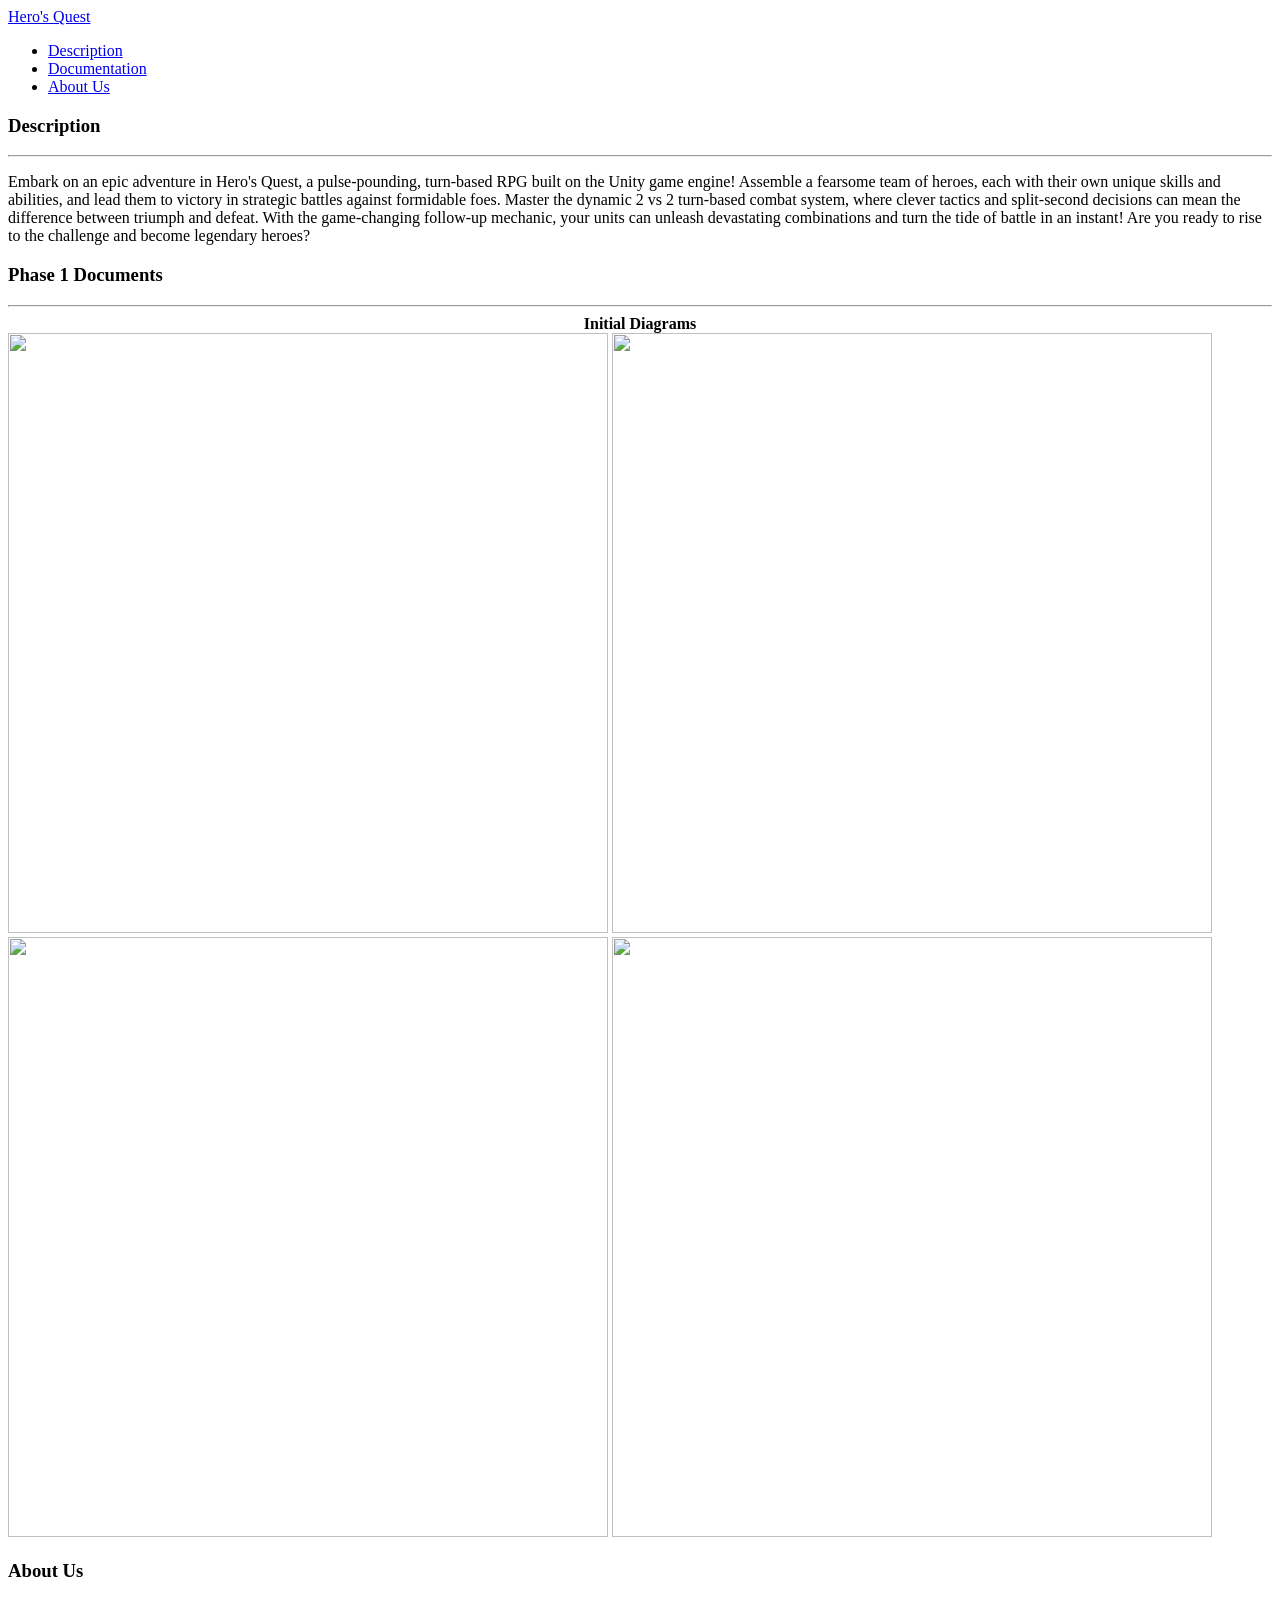
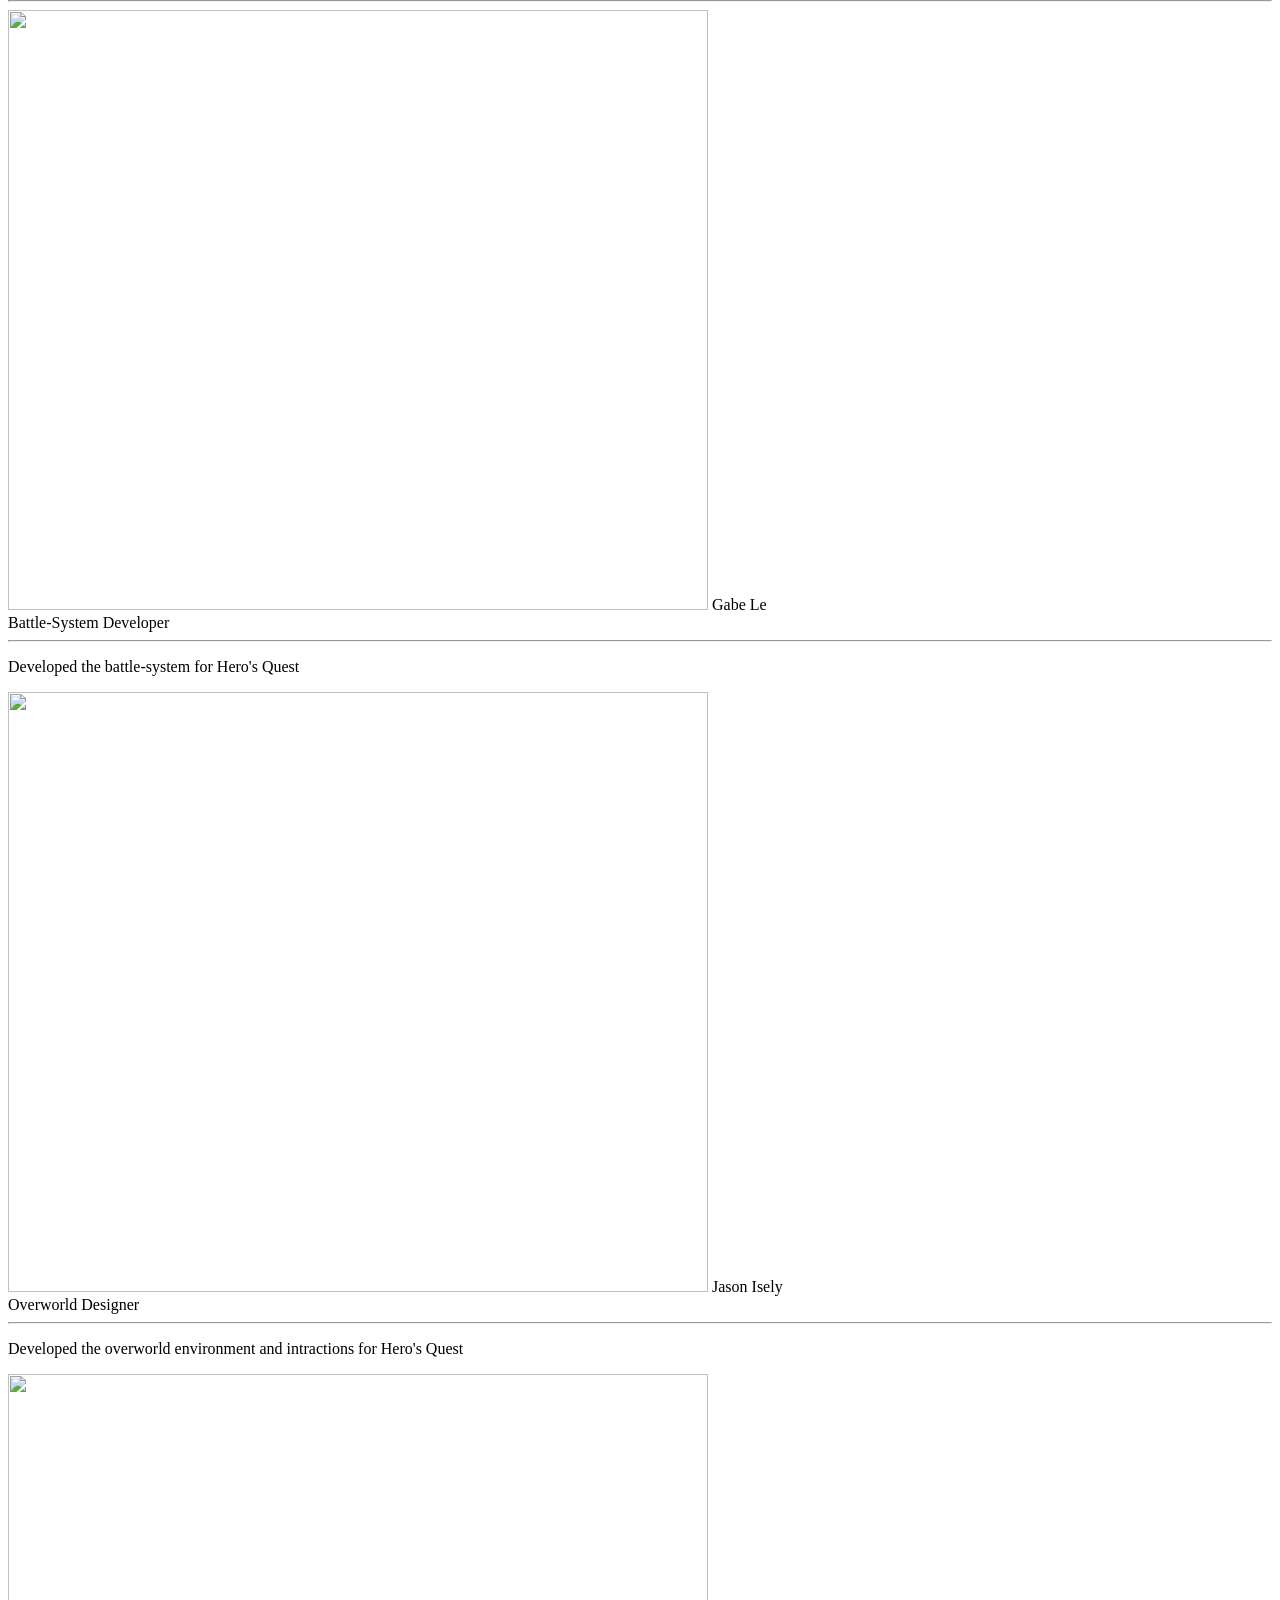
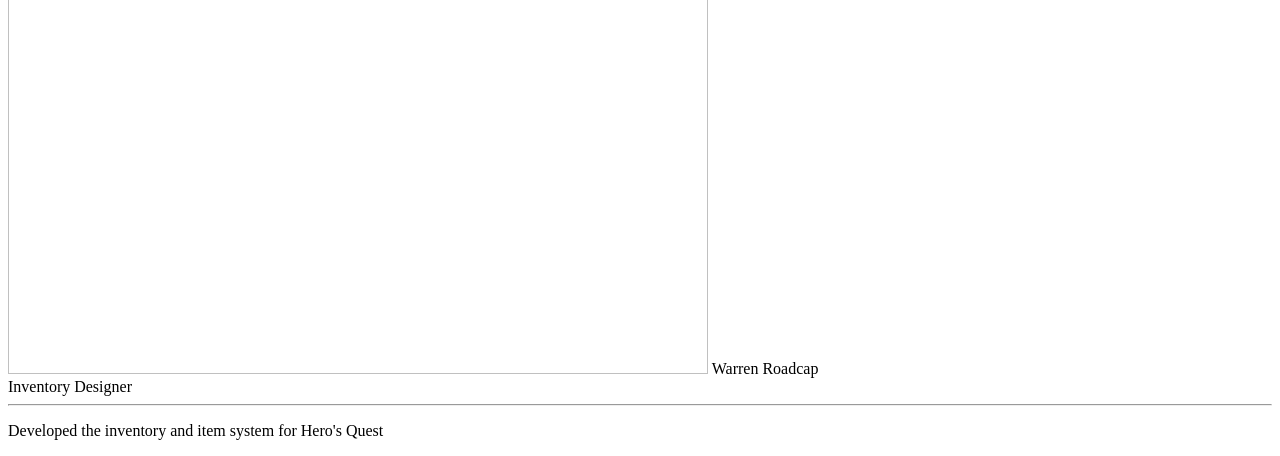
==== index.html @ f2cc96c9 "try1" ====
<!DOCTYPE html>
<html>
	<head>
		<meta charset="utf-8">
		<meta name="viewport" content "width=device-width, inital-scale=1">
		<title>Hero's Quest</title>
		<link rel="stylesheet" href="heroesquest.css" />
	</head>
	<body>
	<div class = "top_bar">
	<nav>
	<div class = "nav_ nav_bar_red a1">
		<a href = "index.html" class = "project_name">Hero's Quest</a>
		<ul id="nav_page" class = "right nav_items">
			<li><a href = "#description">Description</a></li>
			<li><a href= "#documentation">Documentation</a></li>
			<li><a href = "#about_us_cards">About Us</a></li>
		</ul>
	</nav>
	</div>
	<div class ="app black l1">
		<div class ="card">
			<div id="description" class="section scroll c-content">
				<h3>Description</h3>
				<hr>
				<p>Embark on an epic adventure in Hero's Quest, a pulse-pounding, turn-based RPG built on the Unity
				game engine! Assemble a fearsome team of heroes, each with their own unique skills and abilities, and
				lead them to victory in strategic battles against formidable foes. Master the dynamic 2 vs 2 turn-based
				combat system, where clever tactics and split-second decisions can mean the difference between
				triumph and defeat. With the game-changing follow-up mechanic, your units can unleash
				devastating combinations and turn the tide of battle in an instant! Are you ready to rise to the
				challenge and become legendary heroes?</p>
			</div>
		</div>
		<div class = "card">
			<div id="documentation" class = "section scroll c-content">
				<h3>Phase 1 Documents</h3>
				<hr>
				<div style = "text-align: center;">
					<div class = "card-title">
						<strong>Initial Diagrams</strong>
					</div>
				</div>
				<div class = "center-align">
					<div id="phase1_div" class="scrolling-wrapper">
						<img src = "img/hlr.png" width = "600" height ="600" padding:10px>
						<img src = "img/buc.png" width = "600" height ="600" padding:10px>
						<img src = "img/cd.png" width = "600" height ="600" padding:10px>
						<img src = "img/mmuc.png" width = "600" height ="600" padding:10px>
					</div>
				</div>
			</div>
		</div>
		<div class = "card">
			<div id = "about_us_cards" class = "section scroll c-content">
				<h3>About Us</h3>
				<hr>
				<div class = "row">
					<div class ="col s1 m1 l2">
						<div class="card">
							<div class = "image">
								<img src = "img/gabe.jpg" width="700" height="600">
								<span class = "card-title name">Gabe Le</span>
							</div>
							<div class = "c-content">
								<div class="card-title">Battle-System Developer</div>
								<hr>
								<p>Developed the battle-system for Hero's Quest</p>
							</div>
						</div>
					</div>
					<div class ="col s1 m1 l2">
						<div class="card">
							<div class = "image">
								<img src = "img/jason.jpg" width="700" height="600">
								<span class = "card-title name">Jason Isely</span>
							</div>
							<div class = "c-content">
								<div class="card-title">Overworld Designer</div>
								<hr>
								<p>Developed the overworld environment and intractions for Hero's Quest</p>
							</div>
						</div>
					</div>
					<div class ="col s1 m1 l2">
						<div class="card">
							<div class = "image">
								<img src = "img/warren.jpg" width="700" height="600">
								<span class = "card-title name">Warren Roadcap</span>
							</div>
							<div class = "c-content">
								<div class="card-title">Inventory Designer</div>
								<hr>
								<p>Developed the inventory and item system for Hero's Quest</p>
							</div>
						</div>
					</div>
				</div>
			</div>
		</div>
	</div>
	</body>
</html>
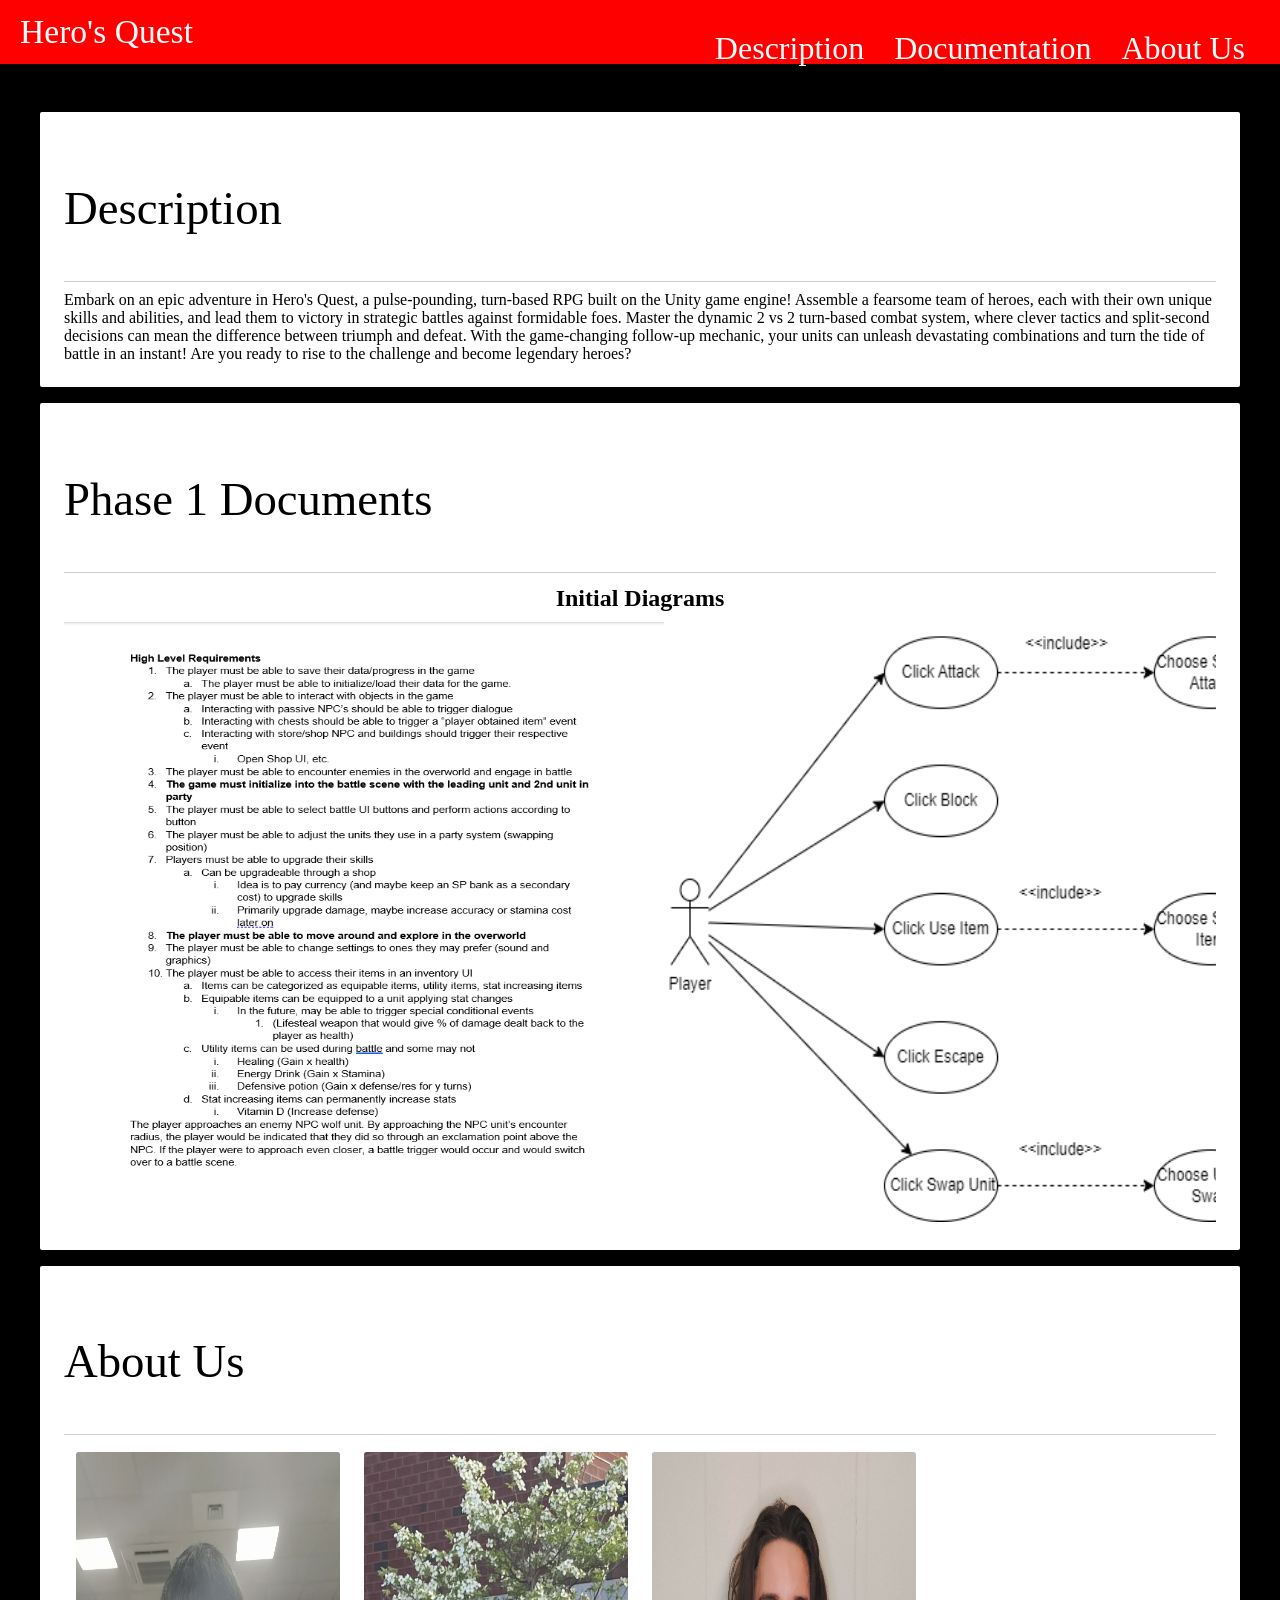
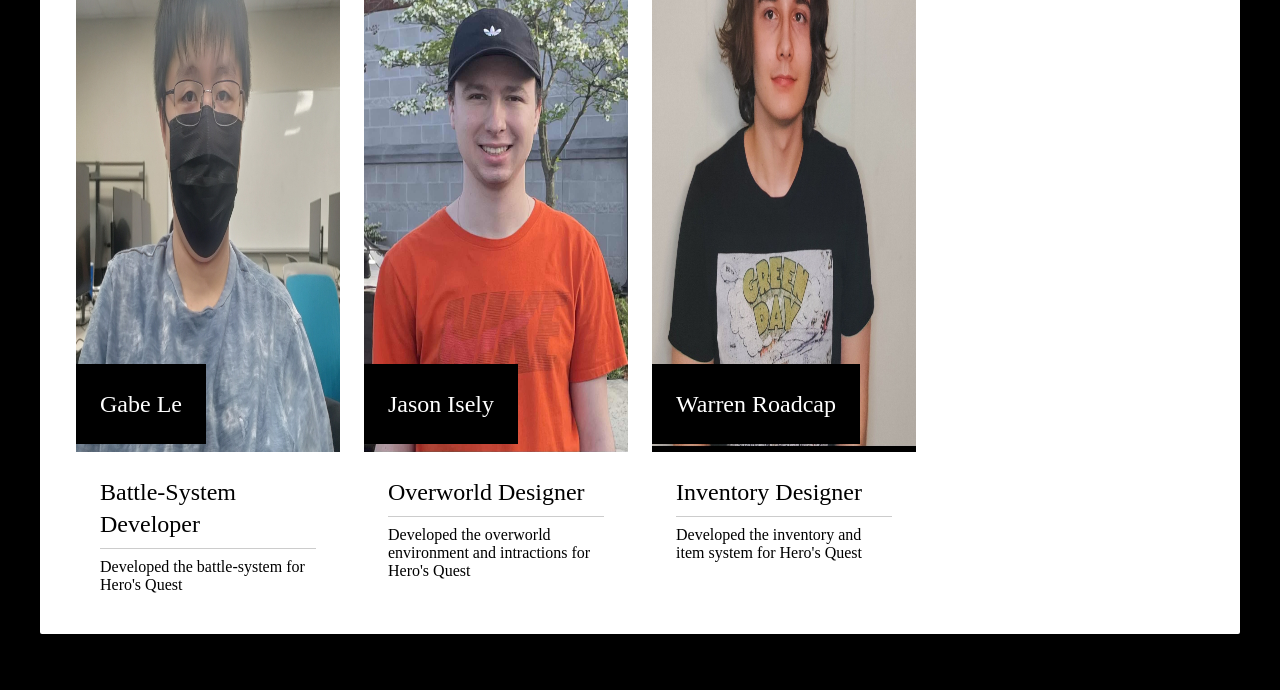
==== commit 94819885: "website" ====
--- a/index.html
+++ b/index.html
@@ -43,10 +43,10 @@
 				</div>
 				<div class = "center-align">
 					<div id="phase1_div" class="scrolling-wrapper">
-						<img src = "img/hlr.png" width = "600" height ="600" padding:10px>
-						<img src = "img/buc.png" width = "600" height ="600" padding:10px>
-						<img src = "img/cd.png" width = "600" height ="600" padding:10px>
-						<img src = "img/mmuc.png" width = "600" height ="600" padding:10px>
+						<img src = "hlr.png" width = "600" height ="600" padding:10px>
+						<img src = "buc.png" width = "600" height ="600" padding:10px>
+						<img src = "cd.png" width = "600" height ="600" padding:10px>
+						<img src = "mmuc.png" width = "600" height ="600" padding:10px>
 					</div>
 				</div>
 			</div>
@@ -59,7 +59,7 @@
 					<div class ="col s1 m1 l2">
 						<div class="card">
 							<div class = "image">
-								<img src = "img/gabe.jpg" width="700" height="600">
+								<img src = "gabe.jpg" width="700" height="600">
 								<span class = "card-title name">Gabe Le</span>
 							</div>
 							<div class = "c-content">
@@ -72,7 +72,7 @@
 					<div class ="col s1 m1 l2">
 						<div class="card">
 							<div class = "image">
-								<img src = "img/jason.jpg" width="700" height="600">
+								<img src = "jason.jpg" width="700" height="600">
 								<span class = "card-title name">Jason Isely</span>
 							</div>
 							<div class = "c-content">
@@ -85,7 +85,7 @@
 					<div class ="col s1 m1 l2">
 						<div class="card">
 							<div class = "image">
-								<img src = "img/warren.jpg" width="700" height="600">
+								<img src = "warren.jpg" width="700" height="600">
 								<span class = "card-title name">Warren Roadcap</span>
 							</div>
 							<div class = "c-content">
--- a/heroesquest.css
+++ b/heroesquest.css
@@ -0,0 +1,235 @@
+body{
+	margin: 0;
+	padding: 0;
+}
+
+.top_bar {
+	height: 64px;
+	position: relative;
+	z-index: 9999;
+}
+*{
+	bos-sizing: inherit;
+}
+div{
+	display:block;
+}
+.top_bar nav{
+	position: fixed;
+}
+nav, nav .nav-wrapper i, nav a.button-collapse, nav a.button-collapse i{
+	height: 64px;
+	line-height: 64px;
+}
+nav {
+	color: #fff;
+	background-color: red;
+	width: 100%;
+}
+.nav_bar_red.al {
+	background-color: red !important;
+}
+nav .nav_{
+	position: relative;
+	height: 100%;
+}
+.nav_{
+	padding-left: 20px;
+	padding-right: 20px;
+}
+nav .project_name{
+	position: absolute;
+	color: #fff;
+	display: inline-block;
+	font-size: 2.1rem;
+	padding: 0;
+}
+a {
+	text-decoration: none;
+	-webkit-tap-highlight-color: transparent;
+	background-color: transparent;
+}
+ul:not(.browser-default) {
+	padding-left: 0;
+	list-style-type: none;
+}
+.right{
+	float: right !important;
+}
+nav u1{
+	margin: 0;
+}
+ul{
+	display: block;
+	margin-block-start: 1em;
+	margin-block-end: 1em;
+	margin-inline-start: 0px;
+	margin-inline-end: 0px;
+	padding-inline-start: 40px;
+}
+u1:not(.browser-default)> li{
+	list-style-type: none;
+}
+nav ul li{
+	transition: background-color .3s;
+	float: left;
+	padding: 0;
+}
+li{
+	display: list-item;
+	text-align: -webkit-match-parent;
+}
+nav ul a{
+	transition: background-color .3s;
+	font-size: 2rem;
+	color: #fff;
+	display: block;
+	padding: 0 15px;
+	cursor: pointer;
+}
+a{
+	text-decoration: none;
+	-webkit-tap-highlight-color: transparent;
+	background-color: transparent;
+}
+.black.l1{
+	background-color: #000 !important;
+}
+.app{
+	padding: 40px;
+}
+.card{
+	position: relative;
+	margin: 0.5rem 0 1rem 0;
+	background-color: white;
+	transition: box-shadow .25s, -webkit-box-shadow .25s;
+	border-radius: 2px;
+	overflow: hidden;
+}
+.card .c-content{
+	padding: 24px;
+	border-radius: 0 0 2px 2px;
+}
+h3{
+	font-size: 2.92rem;
+	line-height: 110%;
+	margin: 1.46rem 0 1.168rem 0;
+	display: block;
+	margin-block-start: 1em;
+	margin-block-end: 1em;
+	margin-inline-start: 0px;
+	margin-inline-end: 0px;
+}
+h1, h2, h3, h4, h5, h6{
+	font-weight: 400;
+}
+hr{
+	display: block;
+	height: 1px;
+	border: 0;
+	border-top: 1px solid #ccc;
+	margin: 1em 0;
+	padding: 0;
+	box-sizing: content-box;
+	unicode-bidi: isolate;
+	margin-block-start: 0.5rem;
+	margin-block-end: 0.5rem;
+	margin-inline-start: auto;
+	margin-inline-end: auto;
+	overflow: hidden;
+}
+.card .c-content p{
+	margin: 0;
+	color: inherit;
+}
+p{
+	display: block;
+	margin-block-start: 1em;
+	margin-block-end: 1em;
+	margin-inline-start: 0px;
+	margin-inline-end: 0px;
+}
+.row{
+	margin-left: auto;
+	margin-right: auto;
+	margin-bottom: 20px;
+}
+.row .col.l2{
+	width: 25%;
+	margin-left auto;
+	left: auto;
+	right: auto;
+}
+.row .col {
+	float: left;
+	box-sizing: border-box;
+	padding: 0 0.75rem;
+	min-height: 1px;
+}
+.card .image{
+	position: relative;
+}
+.card .c-content .card-title{
+	display: block;
+	line-height: 32px;
+	margin-bottom: 8px;
+}
+.card .card-title{
+	font-size: 24px;
+	font-weight: 300;
+}
+.card .image img{
+	display: block;
+	border-radius: 2px 2px 0 0;
+	position: relative;
+	left: 0;
+	right: 0;
+	top: 0;
+	bottom: 0;
+	width: 100%;
+}
+img{
+	border: 0;
+	overflow-clip-margin: content-box;
+	overflow: clip;
+}
+.card .image .card-title{
+	color: #fff;
+	position: absolute;
+	bottom: 0;
+	left: 0;
+	max-width: 100%;
+	padding: 24px;
+}
+.card .card-title{
+	font-size: 24px;
+	font-weight: 300;
+}
+.name{
+	background-color: black;
+}
+.card .c-content{
+	padding: 24px;
+	border-radius: 0 0 2px 2px;
+}
+.card .c-content .card-title{
+	display: block;
+	line-height: 32px;
+	margin-bottom: 8px;
+}
+.card .c-content p{
+	margin: 0;
+	color: inherit;
+}
+.section {
+	padding-top: 1rem;
+	padding-bottom 1rem;
+}
+.center-align{
+	text-align: center;
+}
+.scrolling-wrapper{
+	overflow-x: scroll;
+	overflow-y: hidden;
+	white-space: nowrap;
+}
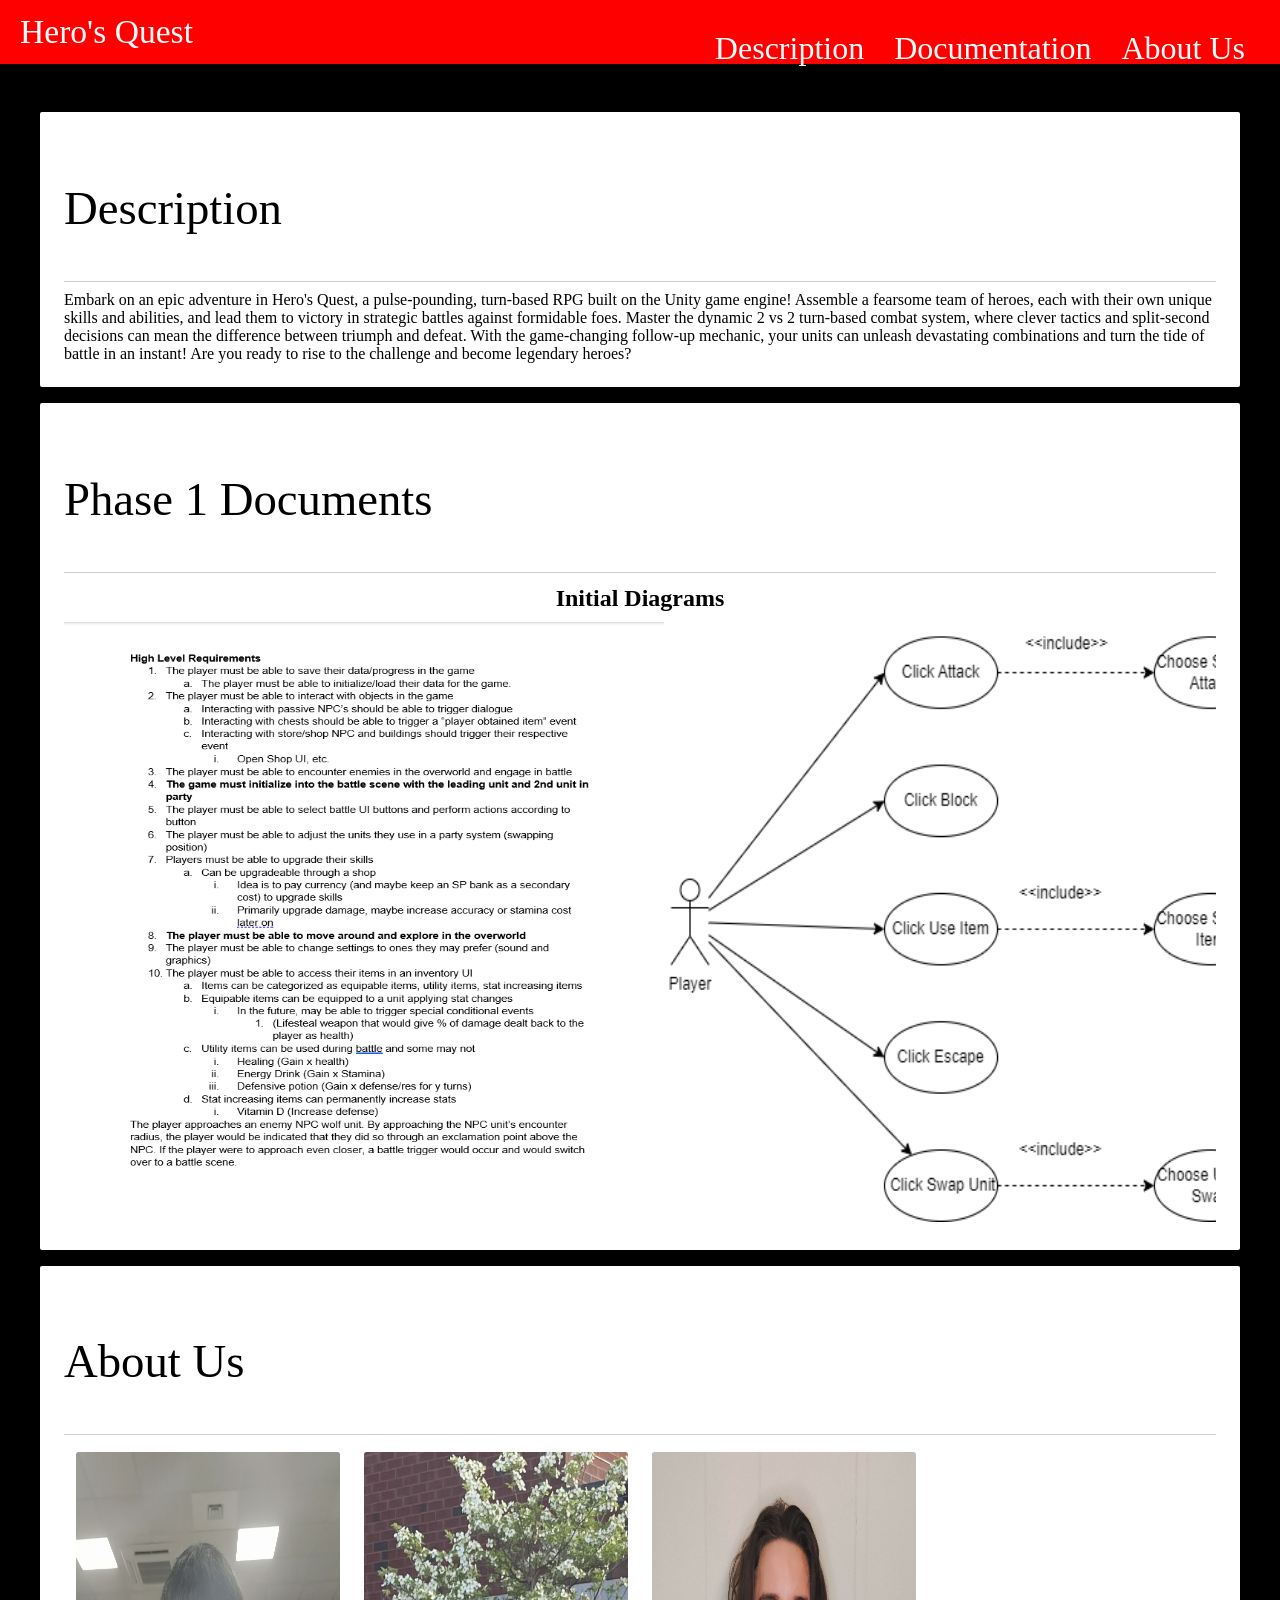
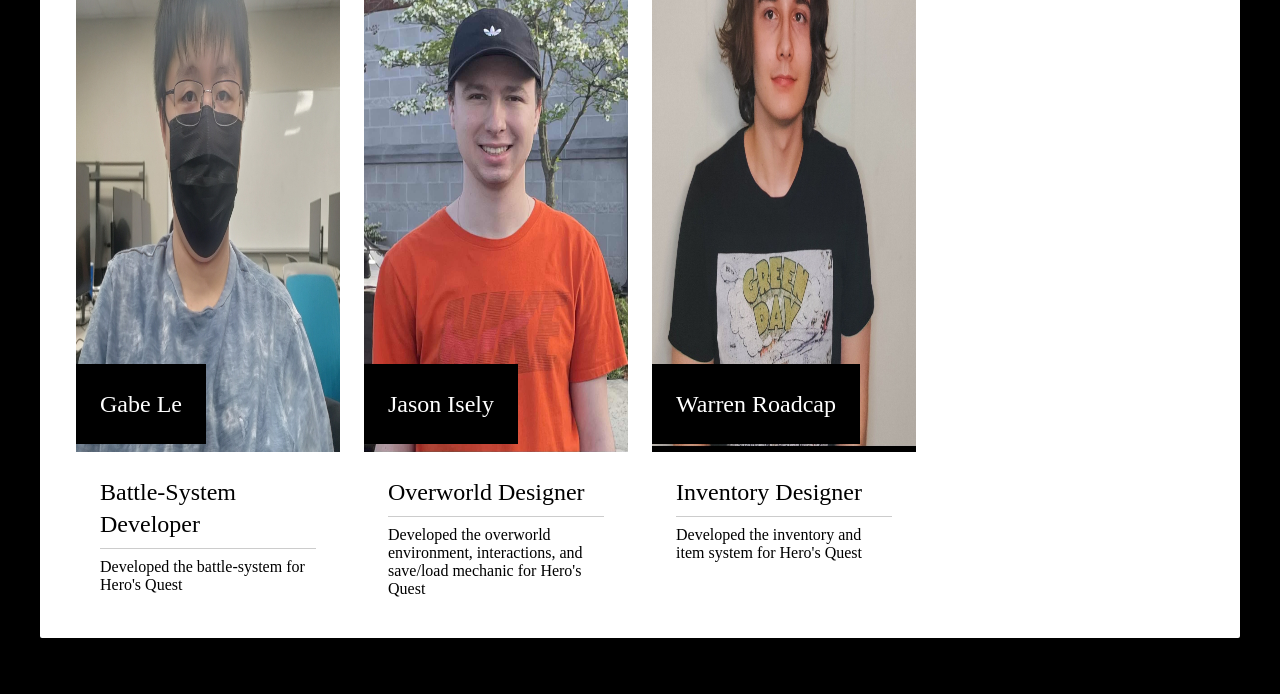
==== commit 60c5e8e3: "website" ====
--- a/index.html
+++ b/index.html
@@ -4,6 +4,7 @@
 		<meta charset="utf-8">
 		<meta name="viewport" content "width=device-width, inital-scale=1">
 		<title>Hero's Quest</title>
+		<link rel="icon" href="favicon.ico">
 		<link rel="stylesheet" href="heroesquest.css" />
 	</head>
 	<body>
@@ -16,6 +17,7 @@
 			<li><a href= "#documentation">Documentation</a></li>
 			<li><a href = "#about_us_cards">About Us</a></li>
 		</ul>
+	</div>
 	</nav>
 	</div>
 	<div class ="app black l1">
@@ -78,7 +80,7 @@
 							<div class = "c-content">
 								<div class="card-title">Overworld Designer</div>
 								<hr>
-								<p>Developed the overworld environment and intractions for Hero's Quest</p>
+								<p>Developed the overworld environment, interactions, and save/load mechanic for Hero's Quest</p>
 							</div>
 						</div>
 					</div>
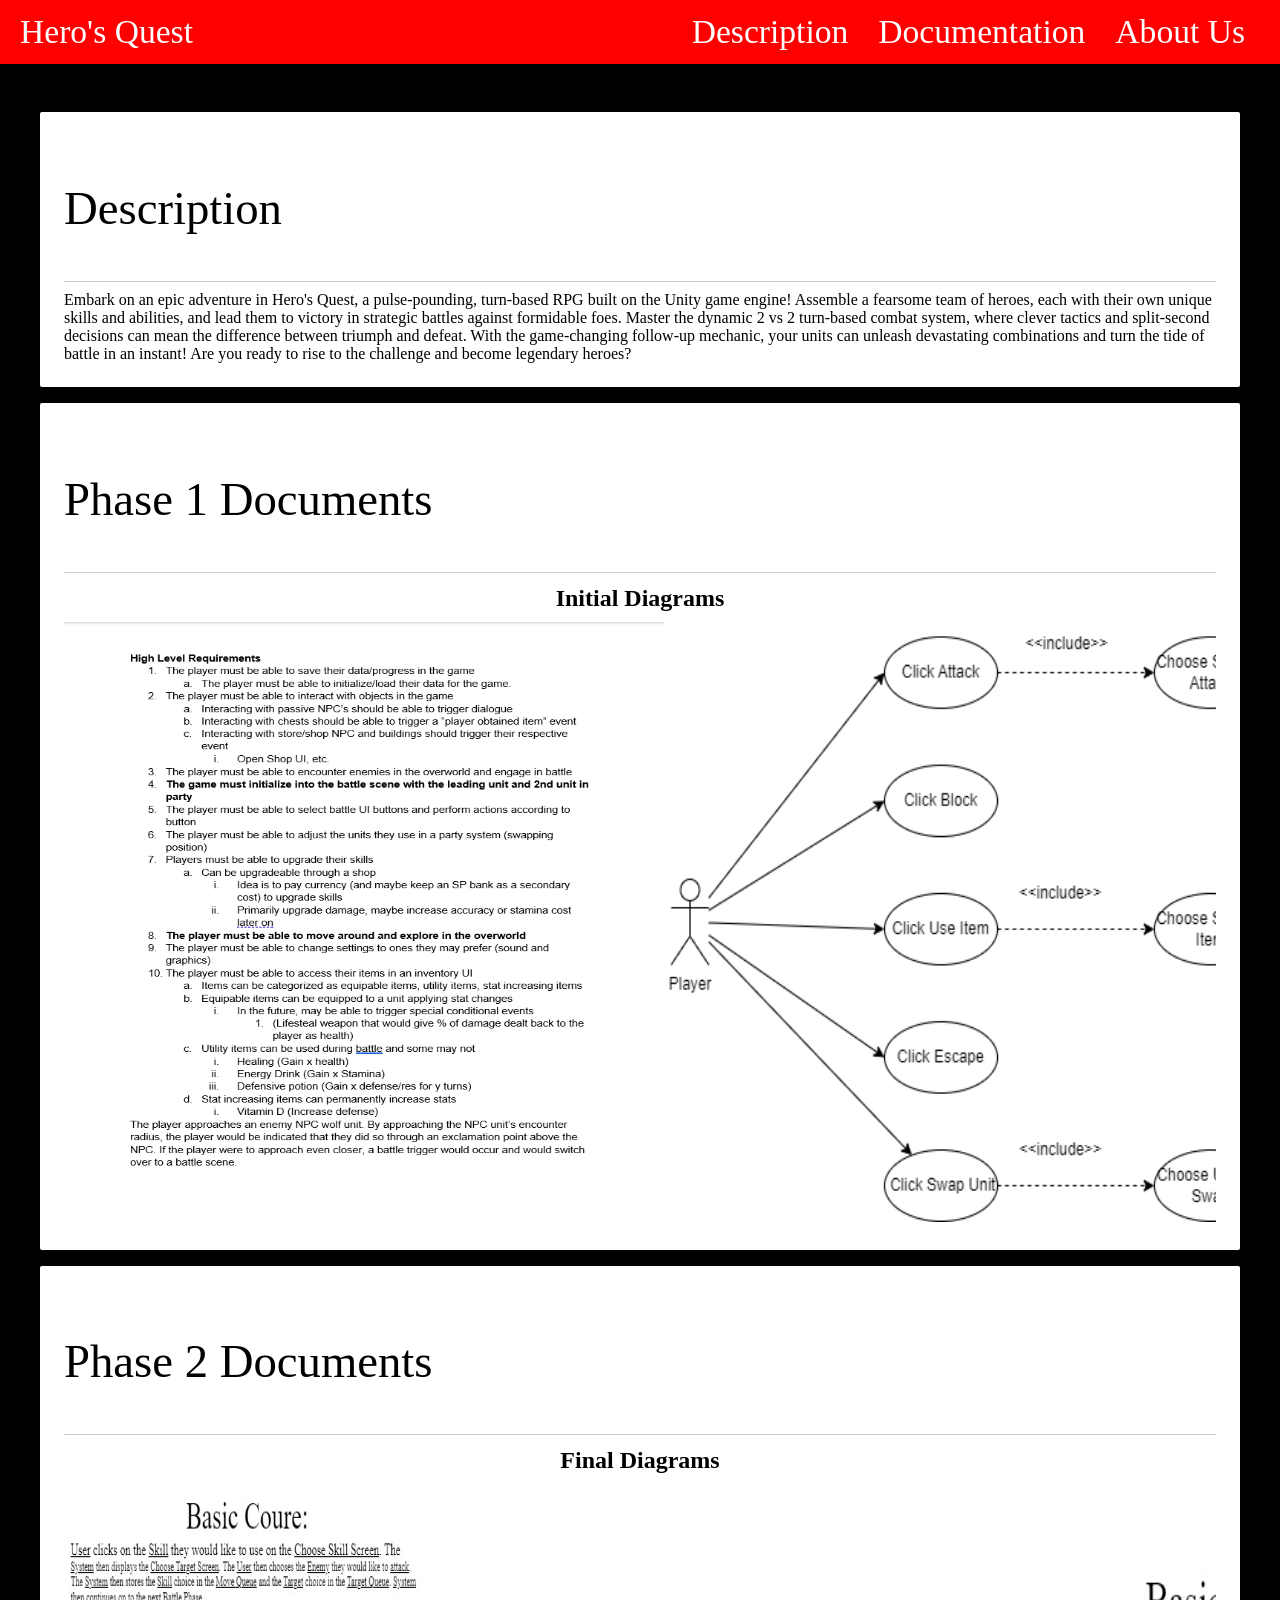
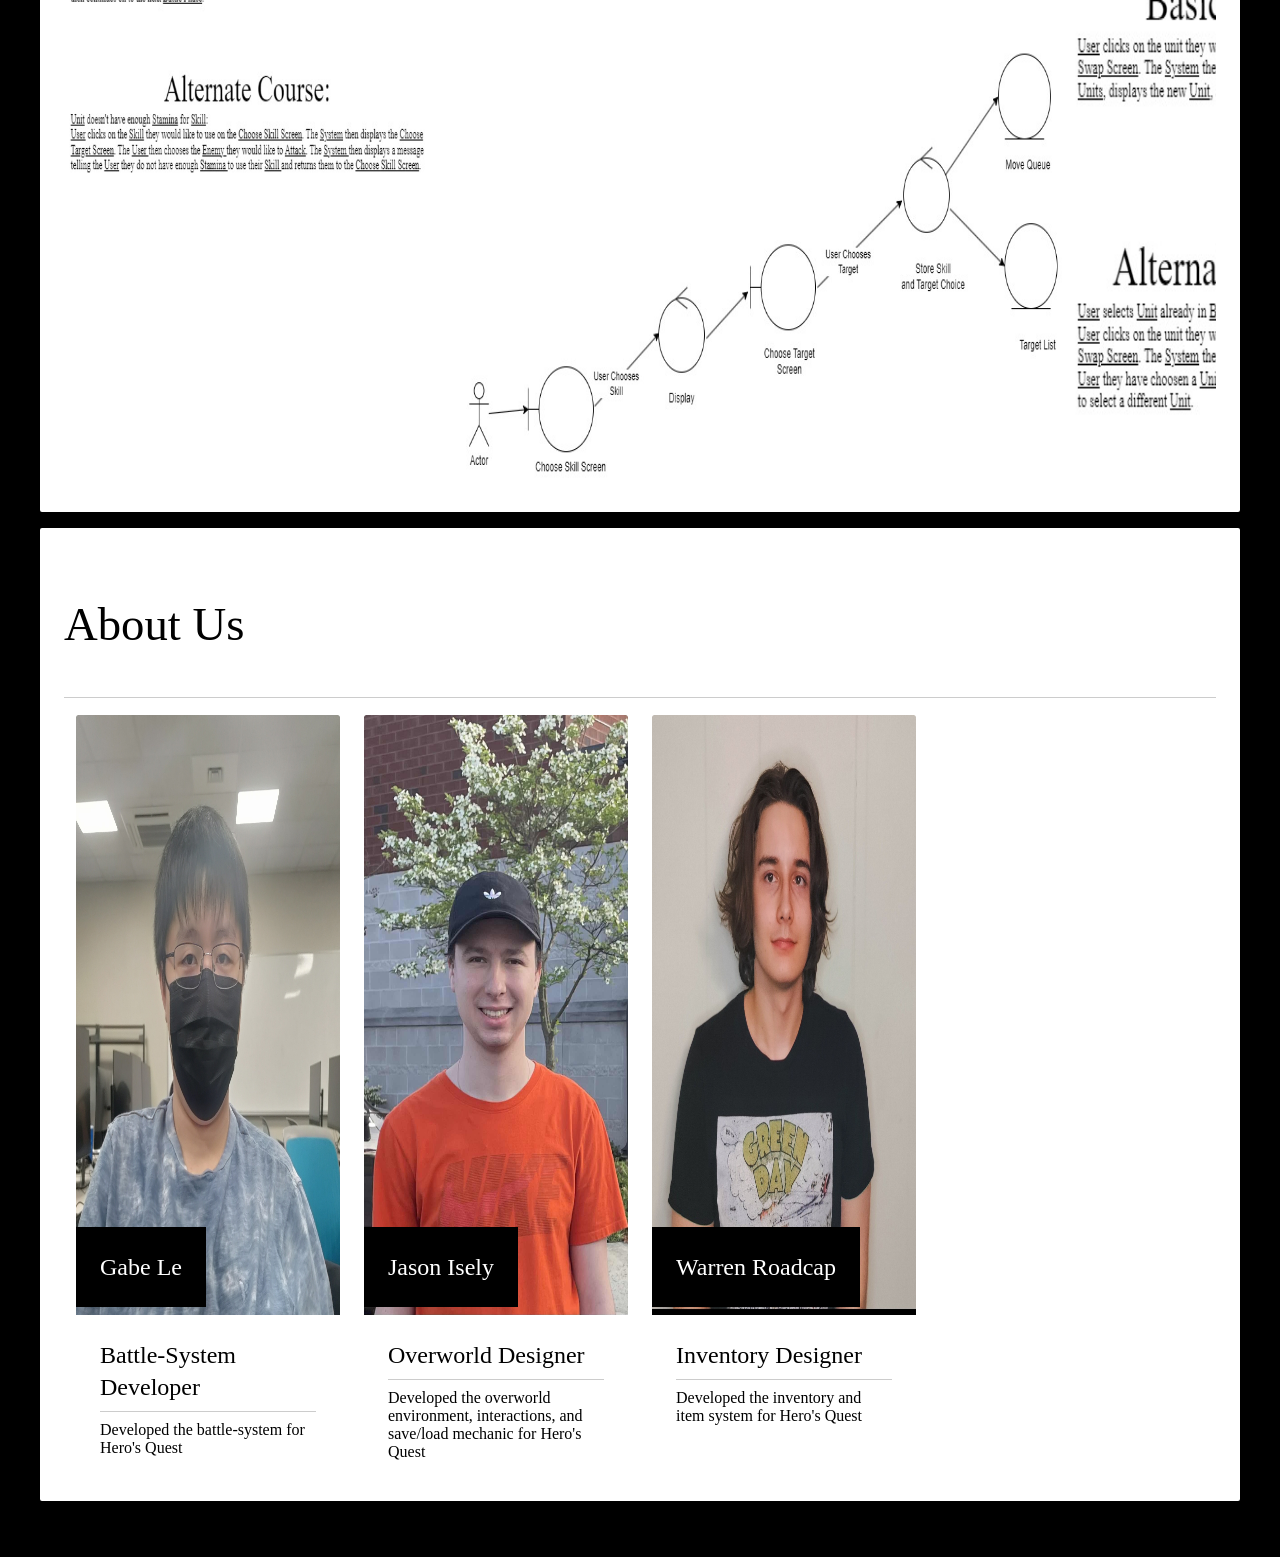
==== commit 0995479b: "website" ====
--- a/index.html
+++ b/index.html
@@ -45,10 +45,27 @@
 				</div>
 				<div class = "center-align">
 					<div id="phase1_div" class="scrolling-wrapper">
-						<img src = "hlr.png" width = "600" height ="600" padding:10px>
-						<img src = "buc.png" width = "600" height ="600" padding:10px>
-						<img src = "cd.png" width = "600" height ="600" padding:10px>
-						<img src = "mmuc.png" width = "600" height ="600" padding:10px>
+						<img src = "hlr.png" width = "600" height ="600" padding:20px>
+						<img src = "buc.png" width = "600" height ="600" padding:20px>
+						<img src = "cd.png" width = "600" height ="600" padding:20px>
+						<img src = "mmuc.png" width = "600" height ="600" padding:20px>
+					</div>
+				</div>
+			</div>
+		</div>
+		<div class = "card">
+			<div class = "section scroll c-content">
+				<h3>Phase 2 Documents</h3>
+				<hr>
+				<div style = "text-align: center;">
+					<div class = "card-title">
+						<strong>Final Diagrams</strong>
+					</div>
+				</div>
+				<div class = "center-align">
+					<div id="phase1_div" class="scrolling-wrapper">
+						<img src = "ChooseSkillRobustness.jpg" width = "1000" height ="600" padding:20px>
+						<img src = "UnitSwapRobustness.jpg" width = "1000" height ="600" padding:20px>
 					</div>
 				</div>
 			</div>
--- a/heroesquest.css
+++ b/heroesquest.css
@@ -9,7 +9,7 @@
 	z-index: 9999;
 }
 *{
-	bos-sizing: inherit;
+	box-sizing: inherit;
 }
 div{
 	display:block;
@@ -56,7 +56,7 @@
 .right{
 	float: right !important;
 }
-nav u1{
+nav ul{
 	margin: 0;
 }
 ul{
@@ -81,7 +81,7 @@
 }
 nav ul a{
 	transition: background-color .3s;
-	font-size: 2rem;
+	font-size: 2.1rem;
 	color: #fff;
 	display: block;
 	padding: 0 15px;
@@ -223,7 +223,7 @@
 }
 .section {
 	padding-top: 1rem;
-	padding-bottom 1rem;
+	padding-bottom: 1rem;
 }
 .center-align{
 	text-align: center;
